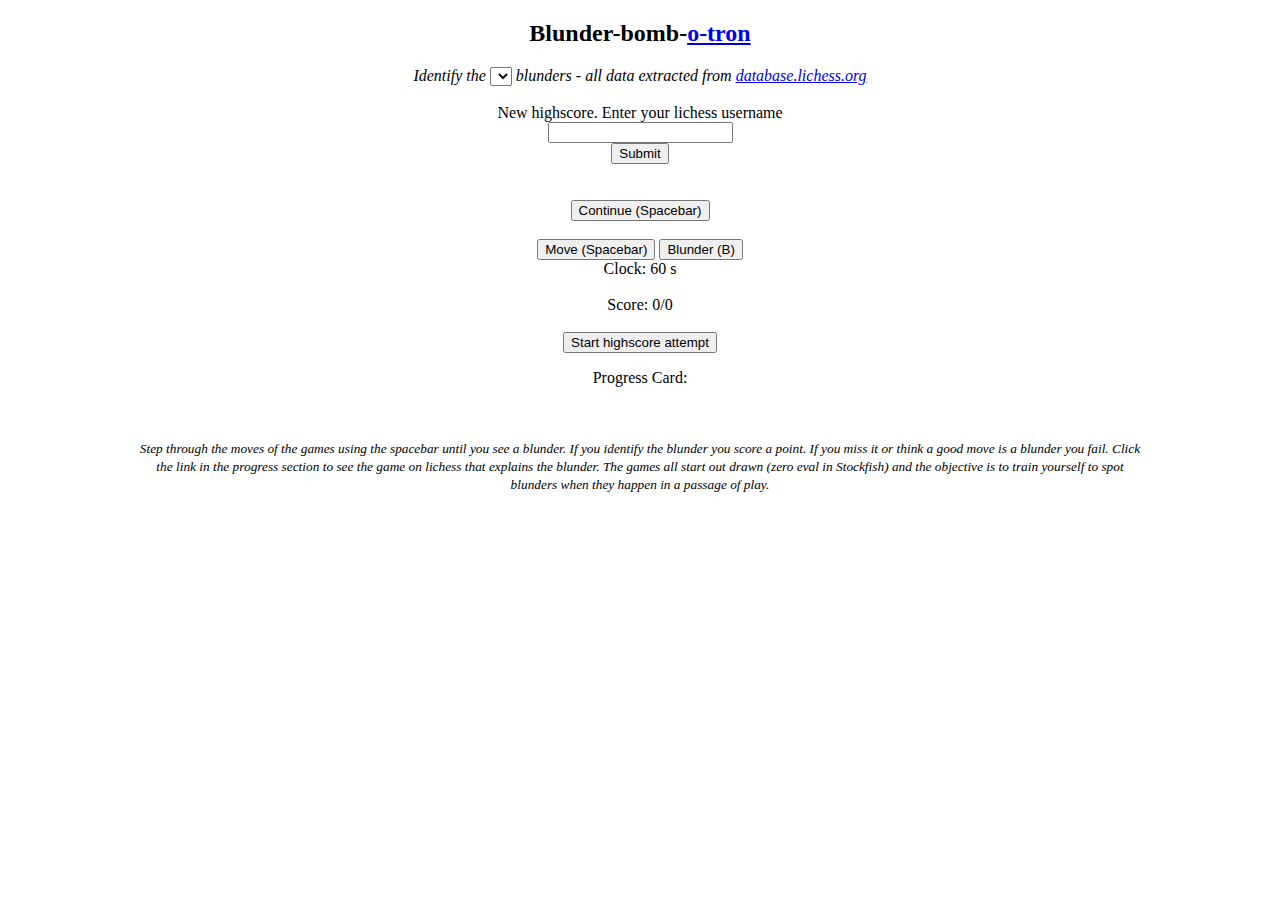
==== html/blunder-bomb.html @ 7d765669 "wip" ====
<!doctype html>
<html lang="en">

<head>
    <meta charset="utf-8">
    <title>Blunder-Bomb</title>
    <meta name="description" content="find blunder bomb in chess">
    <meta http-equiv="X-UA-Compatible" content="IE=edge,chrome=1" />
    <link rel="stylesheet" href="css/styles.css">
    <link rel="stylesheet" href="css/chessboard-0.3.0.min.css">
    <link rel="stylesheet" href="css/blunder-bomb.css">
</head>

<body>

    <div align="center" style="width: 100%;">
        <h2>Blunder-bomb-<a href="https://d1618033.github.io/chess-o-tron/">o-tron</a></h2>
        <div><i>Identify the
        <select id="puzzleType" onChange="selectPuzzle(this)">
        </select>
        blunders - all data extracted from <a href="https://database.lichess.org/">database.lichess.org</a></i></div>
        <br/>
        <div class="container">
            <div class="column-left">
                <div class="newhighscore">
                    <div>
                        New highscore. Enter your lichess username
                    </div>
                    <input type="text" id="player" />
                    <br/>
                    <input type="button" id="sendscore" value="Submit" onclick="this.blur();" />
                </div>
                <div class="outcome">
                    <div id="outcometext">
                    </div>
                    <br/>
                    <div id="bestmove">
                    </div>
                    <br/>
                    <input type="button" id="continue" value="Continue (Spacebar)" onclick="this.blur();" />
                </div>
            </div>
            <div class="column-center">
                <div id="board"></div>
                <br/>
                <input type="button" id="next" value="Move (Spacebar)" onclick="this.blur();" />
                <input type="button" id="blunder" value="Blunder (B)" onclick="this.blur();" />
                <br/>
                <div id="outcome"></div>

                <div id="timer">Clock: 60 s</div>&emsp;&emsp;&emsp;
                <div id="score">Score: 0/0</div>
<br/>
                <input type="button" id="start" value="Start highscore attempt" onclick="startHighscoreAttempt(); this.blur();" />
                <p>Progress Card:</p>
                <div id="history" style="width: 80%; max-width: 425px;"></div>
            </div>
            <div class="column-right">
                <div class="highscoretable" id="highscoretable">
                </div>
            </div>
        </div>
        <br/>


        <br />
        <div style="width: 80%;"><small><i>Step through the moves of the games using the spacebar until you see a blunder. If you identify the blunder you score a point.
        If you miss it or think a good move is a blunder you fail. Click the link in the progress section to see the game on lichess that explains the blunder.
        The games all start out drawn (zero eval in Stockfish) and the objective is to train yourself to spot blunders when they happen in a passage of play.</i></small></div>

    </div>

    <!-- libraries -->
    <script src="//cdnjs.cloudflare.com/ajax/libs/jquery/2.1.0/jquery.min.js"></script>
    <script src="js/chessboard-0.3.0.min.js"></script>
    <script src="js/chess.min.js"></script>

    <!-- puzzle data -->
    <script src="js/caro.js"></script>
    <script src="js/qgd.js"></script>
    <script src="js/allpuzzles.js"></script>

    <!-- code -->
    <script src="js/chessutils.js"></script>
    <script src="js/blunder-bomb.js"></script>
    <script src="js/blunder-scores.js"></script>
    <script src="js/queryParam.js"></script>

    <!-- to extract data

    time grep "%eval" lichess_db_standard_rated_2017-06.pgn | sed 's/{[^}]*}//g' | sed -r 's/[0-9]{1,2}\.\.\. //g' | sed 's/??.*//' |sed 's/[?!]//g'| sed 's/  / /g' | grep -v '10\.' | egrep 'c6 2\. .* d5 3\.' | sort | uniq -c | sort -r -n | head -100 | cut -c9- | sed 's/\(.*\)/"\1",/'

    aquiecent state then blunder after move 20

    head -200 evals | sed 's/\[\%eval -*0\..../ X /g' | sed 's/..clk[^]]*.//g' | egrep '20\. .*X[^X?]*X[^X?]*X[^X?]*\?\?'

    bzgrep -B15 "%eval" lichess_db_standard_rated_2014-01.pgn.bz2 | egrep '^\[Site|^1. ' | tr -d '\n' | sed 's/\[Site/\n/g' | sed 's/"\]/" /'> siteAndEvals
    cat siteEvals | sed 's/{[^}]*}//g' | sed -r 's/[0-9]{1,2}\.\.\. //g' | sed 's/??.*/??/' | sed 's/  / /g' | grep -v '10\.' | grep '1. e4 e5 2. f4' | grep -v '? ' | sed 's/^\(.*"\) \(.*\)/{url:\1, moves:"\2"},/'

    skip lines with mistakes leading up to the blunder, make sure they have a blunder, filter for my style of king's gambit

    cat siteEvals | sed 's/{[^}]*}//g' | sed -r 's/[0-9]{1,2}\.\.\. //g' | sed 's/??.*/??/' | sed 's/  / /g' | grep -v '10\.' | grep '??' | grep '1\. e4 e5 2\. f4' | grep -v '? ' | sed 's/^\(.*"\) \(.*\)/{url:\1, moves:"\2"},/' > kg.json

caro grep 'c6 2\. .* d5 3\.'
kg grep '1\. e4 e5 2\. f4'
mcdonnell grep '1. e4 c5 2. f4 .* 3\. Nf3'

remove duplicates and filter for black blunders

cat siteEvalLine | sed 's/{[^}]*}//g' | sed 's/??.*/??/' | sed 's/  / /g' | grep -v '10\.' | grep '??' | grep '1. e4 c5 2. f4 .* 3\. Nf3' | grep -v '? ' | sed 's/^\(.*"\) \(.*\)/{url:\1, moves:"\2"},/' | sort -t, -k2 | uniq -s50 | egrep -v '\. [^ ]*$' > mcdonnell.json

squash line size when disk space is limited

bzgrep -B15 "%eval" lichess_db_standard_rated_2017-03.pgn.bz2 | egrep '^\[Site|^1. ' | sed 's/\[%eval \([^]]*\)\]/%\1/g'| sed -r 's/[0-9]{1,2}\.\.\. //g' > siteEval

find games where there is an aquiecent period of play (zero evals) then a blunder - the last such blunder

cat siteEvalLine | sed 's/%-*0[^ ]*/X/g' | sed 's/{ X }/X/g' | sed 's/{ [^ ]* }//g' |sed 's/  / /g'| head -1000 | egrep -o '.*([0-9]+\. [^ ]+ X [^ ]+ X)+ ([0-9]+\. [^ ]+ X [^ ]+\?\?)'

blunder by black or white, dont worry about inaccuracies and more than 32 moves

cat siteEvalLine | sed 's/%-*0[^ ]*/X/g' | sed 's/{ X }/X/g' | sed 's/{ [^ ]* }//g' | sed 's/?!//g' |sed 's/  / /g'| egrep -o '^.*(( X [0-9]+\. [^ ?]+\?\?)|( X [^ ?]+\?\?))' | grep  '32\.' > endings

avoid some data where 2 pgns on one line - insist on 0.0 evals to see if it avoids bad analysis on lichess

time grep '{ %0.0 }' siteEvalLine | grep -v ' 2. .* 2. ' | sed 's/{ %0.0 }/X/g' | sed 's/{[^}]*}//g' | sed 's/  / /g' | egrep -o '^.*(( X [0-9]+\. [^ ?]+\?\?)|( X [^ ?]+\?\?))' > trueZero

// bzgrep -B15 "%eval" lichess_db_standard_rated_2014-01.pgn.bz2 | egrep '^\[Site|^1. ' > /mnt/c/luke/evalPgn
// time cat /mnt/c/luke/evalPgn | tr -d '\n' | sed 's/\[Site/\n/g' | sed 's/"\]/" /' | sed 's/^ "//' | sed 's/"//' > /mnt/c/luke/siteEval
// time cat /mnt/c/luke/siteEval | grep '{ %0.0 }' | grep -v ' 2. .* 2. ' | sed 's/{ %0.0 }/X/g' | sed 's/{[^}]*}//g' | sed 's/  / /g' | egrep -o '^.*(( X [0-9]+\. [^ ?]+\?\?)|( X [^ ?]+\?\?))' | sed 's/ X / { X } /g' > /mnt/c/luke/siteEvalTrueZero

64  cat puzzles.json | egrep 'moves:"([^ ]* ){1,8}[^ ]+$' > nice_puzzles.js

   77  cat nice_puzzles.js | grep -o 'fen[^ ]*' | sed 's/[pPkK/fen:1-8"]//g' | perl -F -lane 'print sort @F' | sort | uniq -c | sort
   78  cat nice_puzzles.js | grep -o 'fen[^ ]*' | sed 's/[pPkK/fen:1-8"]//g' | tr qrbn QRBN | perl -F -lane 'print sort @F' | sort | uniq -c | sort

    -->

</body>

</html>
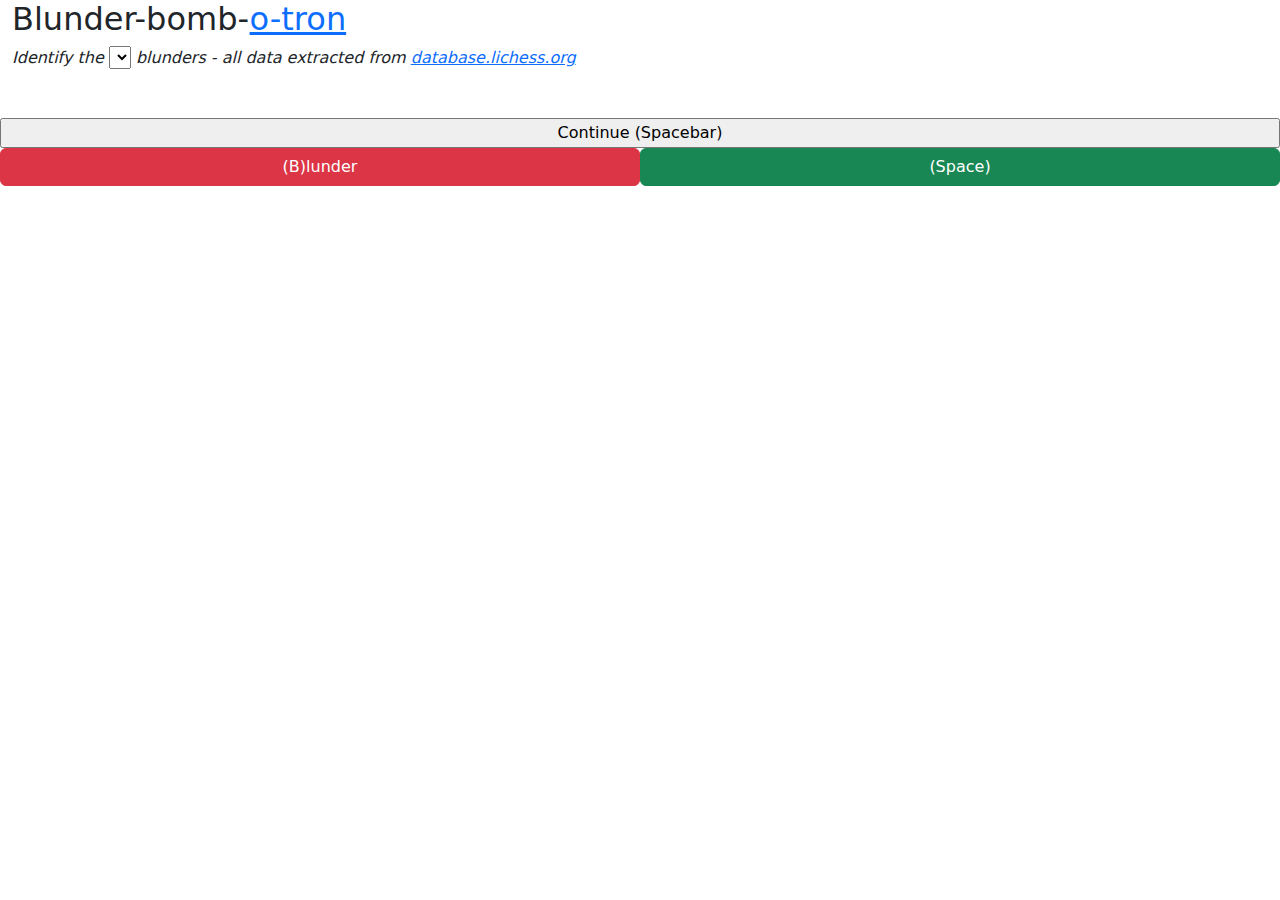
==== commit 41f9456a: "wip" ====
--- a/html/blunder-bomb.html
+++ b/html/blunder-bomb.html
@@ -6,86 +6,62 @@
     <title>Blunder-Bomb</title>
     <meta name="description" content="find blunder bomb in chess">
     <meta http-equiv="X-UA-Compatible" content="IE=edge,chrome=1" />
-    <link rel="stylesheet" href="css/styles.css">
+
+    <meta name="viewport" content="width=device-width, initial-scale=1.0">
+    <!-- <link rel="stylesheet" href="css/styles.css"> -->
     <link rel="stylesheet" href="css/chessboard-0.3.0.min.css">
-    <link rel="stylesheet" href="css/blunder-bomb.css">
+    <!-- <link rel="stylesheet" href="css/blunder-bomb.css"> -->
+    <link href="https://cdn.jsdelivr.net/npm/bootstrap@5.3.3/dist/css/bootstrap.min.css" rel="stylesheet" integrity="sha384-QWTKZyjpPEjISv5WaRU9OFeRpok6YctnYmDr5pNlyT2bRjXh0JMhjY6hW+ALEwIH" crossorigin="anonymous">
 </head>
 
 <body>
-
-    <div align="center" style="width: 100%;">
-        <h2>Blunder-bomb-<a href="https://d1618033.github.io/chess-o-tron/">o-tron</a></h2>
-        <div><i>Identify the
-        <select id="puzzleType" onChange="selectPuzzle(this)">
-        </select>
-        blunders - all data extracted from <a href="https://database.lichess.org/">database.lichess.org</a></i></div>
-        <br/>
-        <div class="container">
-            <div class="column-left">
-                <div class="newhighscore">
-                    <div>
-                        New highscore. Enter your lichess username
-                    </div>
-                    <input type="text" id="player" />
-                    <br/>
-                    <input type="button" id="sendscore" value="Submit" onclick="this.blur();" />
-                </div>
-                <div class="outcome">
-                    <div id="outcometext">
-                    </div>
-                    <br/>
-                    <div id="bestmove">
-                    </div>
-                    <br/>
-                    <input type="button" id="continue" value="Continue (Spacebar)" onclick="this.blur();" />
-                </div>
-            </div>
-            <div class="column-center">
-                <div id="board"></div>
-                <br/>
-                <input type="button" id="next" value="Move (Spacebar)" onclick="this.blur();" />
-                <input type="button" id="blunder" value="Blunder (B)" onclick="this.blur();" />
-                <br/>
-                <div id="outcome"></div>
-
-                <div id="timer">Clock: 60 s</div>&emsp;&emsp;&emsp;
-                <div id="score">Score: 0/0</div>
-<br/>
-                <input type="button" id="start" value="Start highscore attempt" onclick="startHighscoreAttempt(); this.blur();" />
-                <p>Progress Card:</p>
-                <div id="history" style="width: 80%; max-width: 425px;"></div>
-            </div>
-            <div class="column-right">
-                <div class="highscoretable" id="highscoretable">
-                </div>
-            </div>
+    <div class="container-fluid">
+        <div class="row">
+          <h2>Blunder-bomb-<a href="https://d1618033.github.io/chess-o-tron/">o-tron</a></h2>
+          <div><i>Identify the
+          <select id="puzzleType" onChange="selectPuzzle(this)">
+          </select>
+          blunders - all data extracted from <a href="https://database.lichess.org/">database.lichess.org</a></i></div>
+          <br/>
         </div>
-        <br/>
 
 
-        <br />
-        <div style="width: 80%;"><small><i>Step through the moves of the games using the spacebar until you see a blunder. If you identify the blunder you score a point.
-        If you miss it or think a good move is a blunder you fail. Click the link in the progress section to see the game on lichess that explains the blunder.
-        The games all start out drawn (zero eval in Stockfish) and the objective is to train yourself to spot blunders when they happen in a passage of play.</i></small></div>
-
+        <div class="outcome row h-10">
+            <div id="outcometext">
+            </div>
+            <br/>
+            <div id="bestmove">
+            </div>
+            <br/>
+            <input type="button" id="continue" value="Continue (Spacebar)" onclick="this.blur();" />
+        </div>
+        <div class="row h-50 max-vh-50 max-vw-50" style="max-height: 500px; max-width: 500px">
+            <div id="board"></div>
+        </div>
+        <div class="row h-30">
+            <input class="col btn btn-danger" type="button" id="blunder" value="(B)lunder" onclick="this.blur();" />
+            <input class="col btn btn-success" type="button" id="next" value="(Space)" onclick="this.blur();" />
+        </div>
+        <div class="row h-10" id="outcome"></div>
+        <div class="row h-10" id="history"></div>
     </div>
 
     <!-- libraries -->
-    <script src="//cdnjs.cloudflare.com/ajax/libs/jquery/2.1.0/jquery.min.js"></script>
+    <script src="https://cdn.jsdelivr.net/npm/bootstrap@5.3.3/dist/js/bootstrap.bundle.min.js" integrity="sha384-YvpcrYf0tY3lHB60NNkmXc5s9fDVZLESaAA55NDzOxhy9GkcIdslK1eN7N6jIeHz" crossorigin="anonymous"></script>
+    <script src="https://cdnjs.cloudflare.com/ajax/libs/jquery/2.1.0/jquery.min.js"></script>
     <script src="js/chessboard-0.3.0.min.js"></script>
     <script src="js/chess.min.js"></script>
 
     <!-- puzzle data -->
     <script src="js/caro.js"></script>
-    <script src="js/qgd.js"></script>
+    <script src="js/alapin.js"></script>
+    <script src="js/qgd.js?v=1"></script>
     <script src="js/allpuzzles.js"></script>
 
     <!-- code -->
     <script src="js/chessutils.js"></script>
-    <script src="js/blunder-bomb.js"></script>
-    <script src="js/blunder-scores.js"></script>
+    <script src="js/blunder-bomb.js?v=1"></script>
     <script src="js/queryParam.js"></script>
-
     <!-- to extract data
 
     time grep "%eval" lichess_db_standard_rated_2017-06.pgn | sed 's/{[^}]*}//g' | sed -r 's/[0-9]{1,2}\.\.\. //g' | sed 's/??.*//' |sed 's/[?!]//g'| sed 's/  / /g' | grep -v '10\.' | egrep 'c6 2\. .* d5 3\.' | sort | uniq -c | sort -r -n | head -100 | cut -c9- | sed 's/\(.*\)/"\1",/'
--- a/html/css/blunder-bomb.css
+++ b/html/css/blunder-bomb.css
@@ -0,0 +1,146 @@
+#history {
+  text-align: left;
+  font-size: x-small;
+}
+
+#correct {
+  color: green;
+}
+
+#failed {
+  color: red;
+}
+
+.highlight {
+  box-shadow: inset 0 0 6px 6px rgba(0, 180, 0, 0.2);
+}
+
+.blunderhighlight {
+  box-shadow: inset 0 0 6px 6px rgba(180, 0, 0, 0.5);
+}
+
+.goodmovehighlight {
+  box-shadow: inset 0 0 6px 6px rgba(0, 210, 0, 0.5);
+}
+
+.controlledwhite {
+  box-shadow: inset 0 0 32px 32px rgba(180, 180, 0, 0.8);
+}
+
+.controlledblack {
+  box-shadow: inset 0 0 32px 32px rgba(0, 180, 180, 0.8);
+}
+
+.controlledboth {
+  box-shadow: inset 0 0 32px 32px rgba(100, 80, 80, 0.8);
+}
+
+
+.container {
+  display: flex;
+  align-items: flex-start;
+  flex-direction: column;
+.board {
+  flex: 1;
+  min-height: 50%;
+  min-width: 100%;
+}
+
+}
+.buttons {
+  flex: 1;
+  display: flex;
+  flex-direction: row;
+  min-width: 100%;
+  min-height: 10%;
+}
+.buttons input {
+  flex: 1;
+}
+
+
+
+.outcome {
+  box-shadow: inset 0px 0px 14px -3px #f2fadc;
+  background: linear-gradient(to bottom, #dbe6c4 5%, #9ba892 100%);
+  border-radius: 6px;
+  padding-top: 2px;
+  padding-bottom: 1px;
+  text-align: center;
+  margin: 1px;
+  visibility: hidden;
+  border: 0.5px solid #777777;
+  padding: 20px;
+  width: 50%;
+}
+
+.newhighscore {
+  box-shadow: inset 0px 0px 14px -3px #f2fadc;
+  background: linear-gradient(to bottom, #e6ffc4 5%, #a8ff92 100%);
+  border-radius: 6px;
+  padding-top: 2px;
+  padding-bottom: 1px;
+  text-align: center;
+  margin: 1px;
+  border: 0.5px solid #777777;
+  padding: 20px;
+  width: 50%;
+  visibility: hidden;
+}
+
+input[type="text"] 
+{
+    width: 100%;
+    border: 1px solid #aaa;
+}
+
+
+.gold a:visited,
+.gold a:link {
+  color: yellow;
+}
+
+.silver a:visited,
+.silver a:link {
+  color: lightgrey;
+}
+
+.bronze a:visited,
+.bronze a:link {
+  color: orange;
+}
+
+a:link {
+  text-decoration: none;
+  color: grey;
+}
+
+a:visited {
+  text-decoration: none;
+  color: grey;
+}
+
+
+
+#score, #timer {
+  font-family: monospace;
+  vertical-align: middle;
+  font-size: large;
+  display:inline;
+}
+
+#continue {
+  background-color: rgba(100, 100, 100, 0.2);
+
+  background-repeat: no-repeat;
+  border: 0.5px solid;
+  border-color: rgba(100, 100, 100, 0.3);
+  border-radius: 6px;
+  padding: 4px;
+}
+
+body {
+  background-color: #1a1a1a;
+  background-image: linear-gradient(to bottom, #2c2c2c, #1a1a1a 116px);
+  color: #929292;
+}
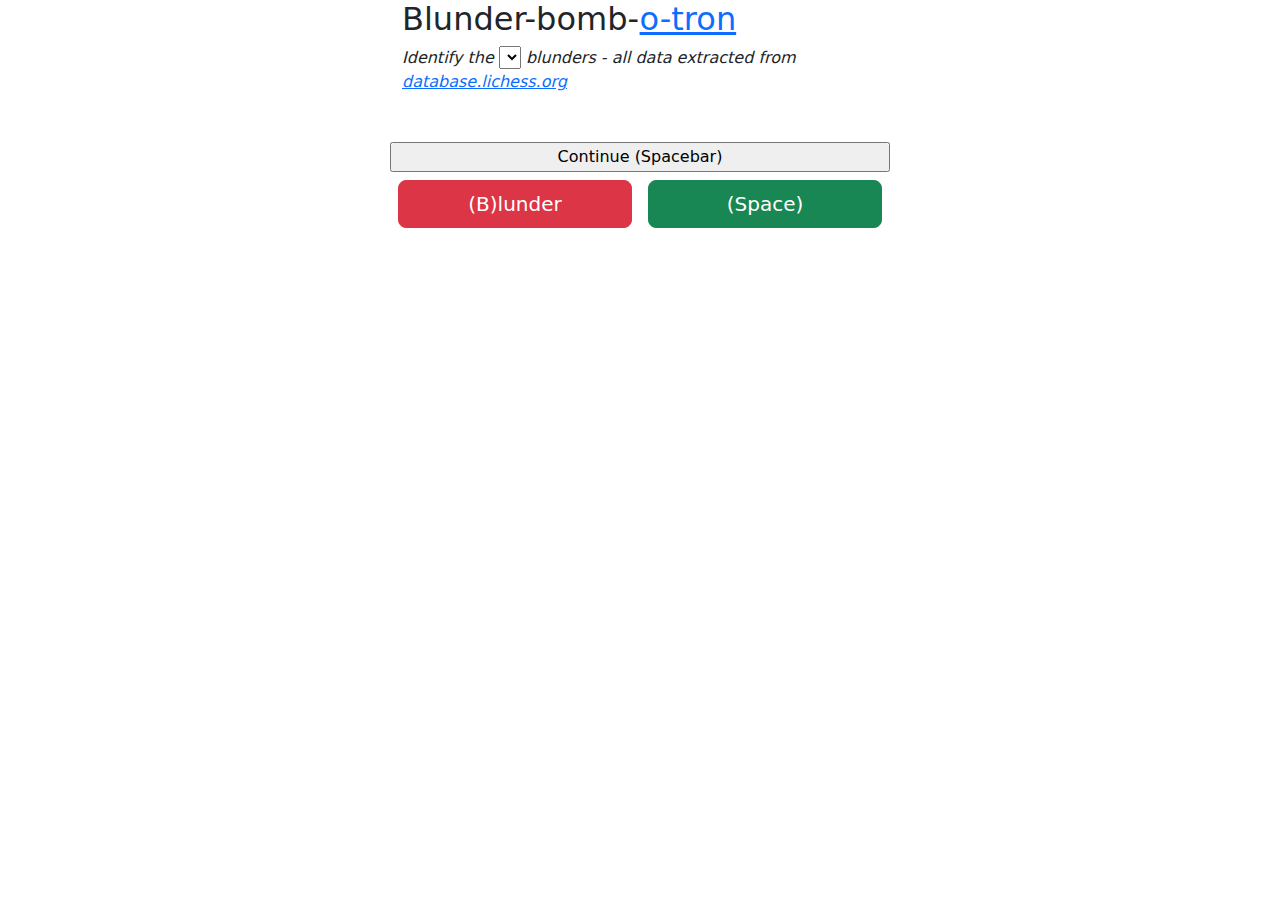
==== commit bf8115d9: "wip" ====
--- a/html/blunder-bomb.html
+++ b/html/blunder-bomb.html
@@ -15,7 +15,7 @@
 </head>
 
 <body>
-    <div class="container-fluid">
+    <div class="container-fluid" style="max-width: 500px;">
         <div class="row">
           <h2>Blunder-bomb-<a href="https://d1618033.github.io/chess-o-tron/">o-tron</a></h2>
           <div><i>Identify the
@@ -39,8 +39,8 @@
             <div id="board"></div>
         </div>
         <div class="row h-30">
-            <input class="col btn btn-danger" type="button" id="blunder" value="(B)lunder" onclick="this.blur();" />
-            <input class="col btn btn-success" type="button" id="next" value="(Space)" onclick="this.blur();" />
+            <input class="col btn btn-danger m-2 btn-lg" type="button" id="blunder" value="(B)lunder" onclick="this.blur();" />
+            <input class="col btn btn-success m-2 btn-lg" type="button" id="next" value="(Space)" onclick="this.blur();" />
         </div>
         <div class="row h-10" id="outcome"></div>
         <div class="row h-10" id="history"></div>
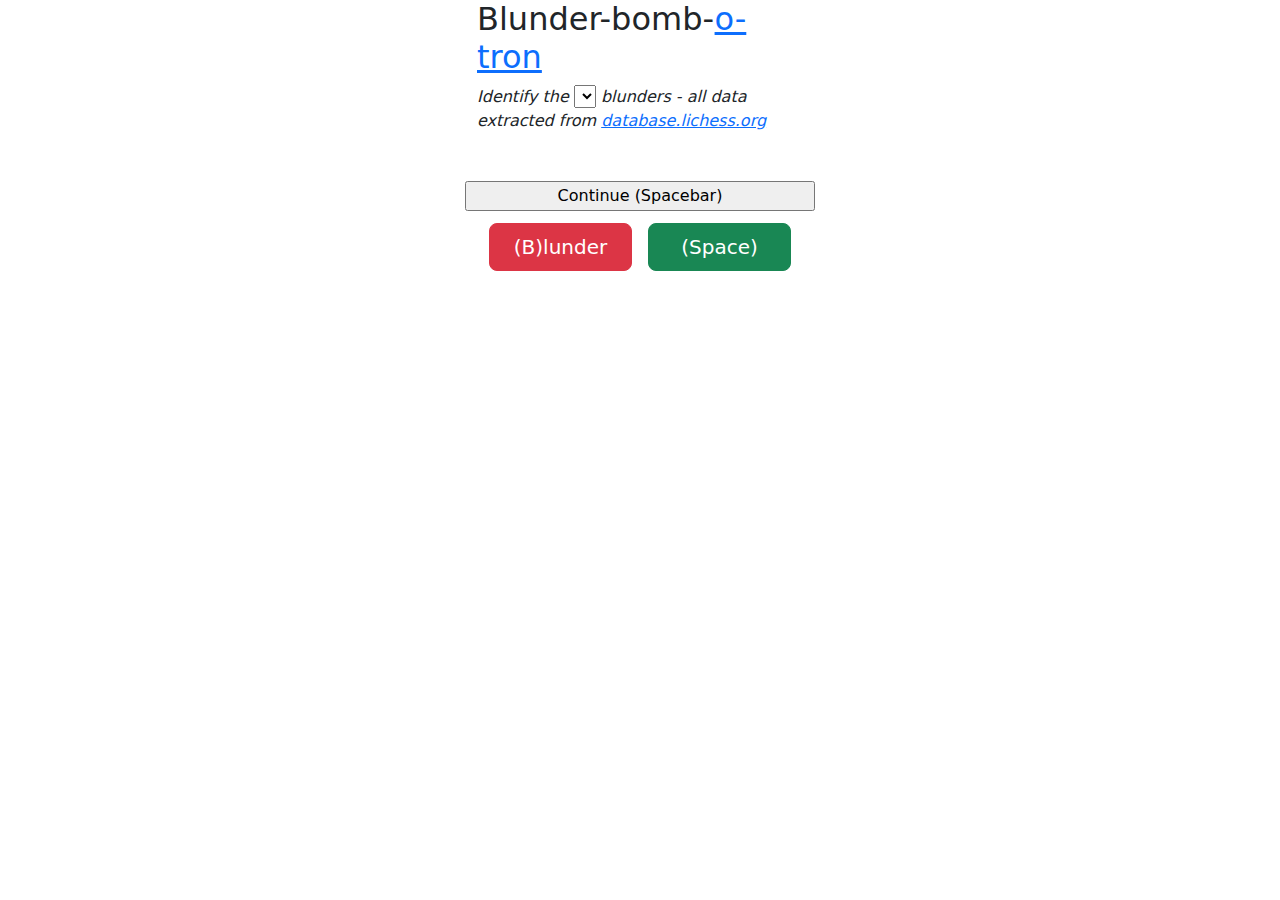
==== commit 31cf0339: "wip" ====
--- a/html/blunder-bomb.html
+++ b/html/blunder-bomb.html
@@ -15,7 +15,7 @@
 </head>
 
 <body>
-    <div class="container-fluid" style="max-width: 500px;">
+    <div class="container-fluid" style="max-width: 350px;">
         <div class="row">
           <h2>Blunder-bomb-<a href="https://d1618033.github.io/chess-o-tron/">o-tron</a></h2>
           <div><i>Identify the
@@ -35,10 +35,10 @@
             <br/>
             <input type="button" id="continue" value="Continue (Spacebar)" onclick="this.blur();" />
         </div>
-        <div class="row h-50 max-vh-50 max-vw-50" style="max-height: 500px; max-width: 500px">
+        <div class="row h-50 max-vh-50 max-vw-50" style="max-height: 350px; max-width: 350px">
             <div id="board"></div>
         </div>
-        <div class="row h-30">
+        <div class="row h-30 m-1">
             <input class="col btn btn-danger m-2 btn-lg" type="button" id="blunder" value="(B)lunder" onclick="this.blur();" />
             <input class="col btn btn-success m-2 btn-lg" type="button" id="next" value="(Space)" onclick="this.blur();" />
         </div>
